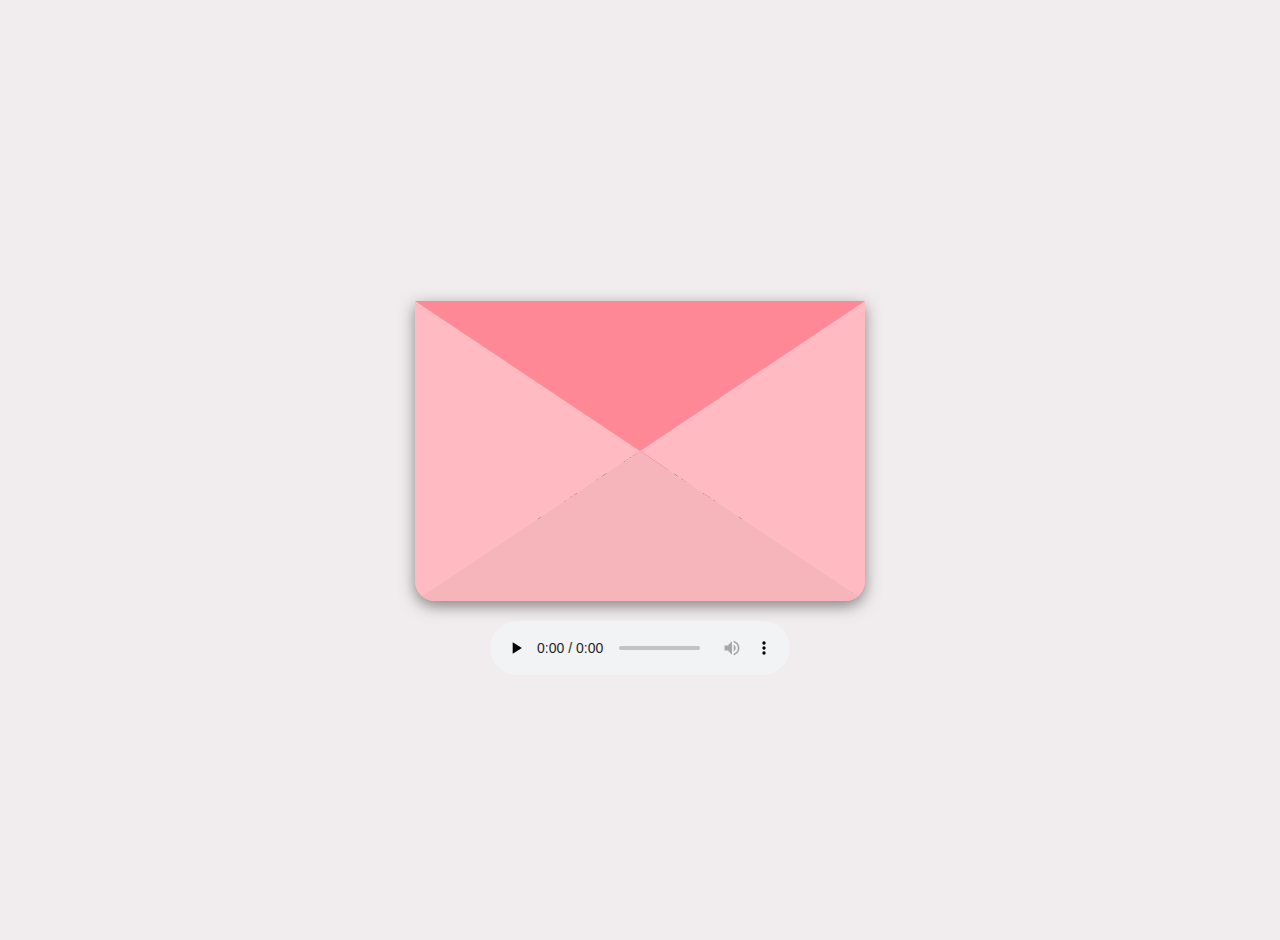
==== index.html @ ff599e0f "Rename tequiero.html to index.html" ====
<!DOCTYPE html>
<html lang="en">
<head>
    <meta charset="UTF-8">
    <meta http-equiv="X-UA-Compatible" content="IE=edge">
    <meta name="viewport" content="width=device-width, initial-scale=1.0">
    <title>Hola</title>
    <link rel="stylesheet" href="./js/carta.css">
</head>
<style>
  
    .heart {
    position: absolute;
    top: 50%;
    left: 50%;
    transform: translate(-50%,-50%);
    }

    .heart:before,
    .heart:after {
    position: absolute;
    content: "";
    left: 18px;
    top: 0px;
    width: 18px;
    height: 30px;
    background: #E72650;
    border-radius: 30px 30px 0 0;
    transform: rotate(-45deg);
    transform-origin: 0 100%;
    }

    .heart:after {
    left: 0;
    transform: rotate(45deg);
    transform-origin :100% 100%;
    }

    .one {
    transform: scale(0.8);
    opacity: 0.6;
    animation: up 15s linear infinite, side 6s ease-in-out infinite alternate;
    }

    .two {
    transform: scale(0.6);
    opacity: 0.9;
    animation: up 25s linear infinite, side 5s ease-in-out infinite alternate;
    }

    .three {
    transform: scale(0.8);
    opacity: 0.8;
    animation: up 20s linear infinite, side 4s ease-in-out infinite alternate;
    }

    .four {
    transform: scale(0.7);
    opacity: 0.9;
    animation: up 18s linear infinite, side 2s ease-in-out infinite alternate;
    }

    .five {
    transform: scale(0.6);
    opacity: 0.3; 
    animation: up 7s linear infinite, side 1s ease-in-out infinite alternate;
    }

    .six {
    opacity: 0.8; 
    animation: up 10s linear infinite, side 7s ease-in-out infinite alternate;
    }

    @keyframes up {     
    0% { 
        top: 300px;
    }
    100% { 
        top: -500px;
    }
    }


    @keyframes side {
    0% {
        margin-left: 0px;
    }
    100% {
        margin-left: 50px;
    }
    }

</style>
<body>
    <canvas id="c"></canvas>
    <div class="container">

        <div class="envelope"></div>

        <div class="card">

            <h1>HOLA NIÑA BONITA</h1>
            <p>Esta es una carta para tí, bueno creí que sería bonito esto, espero que te guste.</p>
            <p>Quiero recordarte que, a pesar de estar distanciados ahora, siempre estaras presente en mi mente, te quiero.</p>
            <p>Disculpa si la carta te llega un poco arrugala.</p>

            <div class="imagen_div">
              
                <img src="https://static.vecteezy.com/system/resources/previews/001/187/951/non_2x/love-doodle-couple-png.png" alt="">
                <hr>
            </div>

           
            
        </div>
        
        <div class="cover"></div>
        <div class="lid"></div>

        <div class="musica">
            
            <audio controls="" autoplay="autoplay" preload="none" loop>
                <source src="js/audio.mp3" type="audio/mp3">
            </audio>

        </div>
        
    </div>

        <div class='heart one'></div>
        <div class='heart two'></div>
        <div class='heart three'></div>
        <div class='heart four'></div>
        <div class='heart five'></div>
        <div class='heart six'></div>


        
    
</body>
</html>
---- js/carta.css ----
@import url('https://fonts.googleapis.com/css2?family=Pangolin&display=swap');

* {
  margin: 0;
  padding: 0;
}

body {
  height: calc(100vh - 0px);
  width: 100%;
  background: #f1edee;
  background-image: url(https://www.tuexperto.com/wp-content/uploads/2022/04/100-fondos-de-pantalla-de-tumblr-para-tu-movil-o-celular-1.jpg.webp);
  background-size: cover;
  background-repeat: no-repeat;
  background-position: center;
  font-family: 'Pangolin', cursive;
  padding-top: 40px;
  display: flex;
  align-items: center;
  justify-content: center;
  text-align: center;
}

.container {
  position: relative;
  top: 0px;

  padding-left: 10px;
  padding-right: 10px;
}

.envelope {
  position: relative;
  background: #e4c0c6;
  width: 450px;
  height: 300px;
  border-bottom-left-radius: 20px;
  border-bottom-right-radius: 20px;
  box-shadow: 0px 5px 15px rgba(112, 105, 105, 0.819);
  
}

.card {
  position: absolute;
  background: rgba(255, 255, 255, 0);
  background-image: url(https://us.123rf.com/450wm/kwangmoo/kwangmoo1911/kwangmoo191100045/133423161-fondo-de-textura-de-papel-cart%C3%B3n-reciclado-marr%C3%B3n-antiguo.jpg?ver=6);
  background-repeat: no-repeat;
  background-size: cover;
  background-position: center;
  width: 430px;
  height: 298px;
  display: flex;
  flex-direction: column;
  justify-content: center;
  align-items: center;
  left: 20px;
  top: 0px;
  animation: slide-rev 0.2s ease-out;
  
  border-radius: 20px;
  border: 1px dashed rgb(98, 92, 92);

}

.card p{
  padding-left: 5px;
  padding-right: 5px;
}



.cover {
  position: absolute;
  height: 0;
  width: 0;
  border-bottom: 150px solid #f5b5bb;
  border-left: 225px solid transparent;
  border-right: 225px solid transparent;
  top: 150px;
  z-index: 3;
  border-radius: 20px;
  
}

.cover::after { /*left triangle*/
  position: absolute;
  content: '';
  border-left: 225px solid #ffbbc1;
  border-bottom: 150px solid transparent;
  border-top: 150px solid transparent;
  top: -150px;
  left: -225px;
  border-bottom-left-radius: 20px;
}

.cover::before {
  position: absolute;
  content: '';
  border-right: 225px solid #ffbbc1;
  border-bottom: 150px solid transparent;
  border-top: 150px solid transparent;
  top: -150px;
  left: 0px;
  border-bottom-left-radius: 20px;
  border-bottom-right-radius: 20px;
}










.lid {
  position: absolute;
  height: 0;
  width: 0;
  
  border-top: 155px solid #ff8896;
  border-left: 225px solid transparent;
  border-right: 225px solid transparent;
  top: 0;
  transform-origin: top;
  animation: open-rev 2s;
}

.container:hover .lid {
  animation: open 0.8s;
  animation-fill-mode: forwards;
}

.container:hover .card {
  animation: slide 0.2s;
  animation-delay: 0.5s;
  animation-fill-mode: forwards;
}

.shadow {
  position: relative;
  top: 3vmin;
  border-radius: 50%; 
  opacity: 0.7;
  height: 2vmin;
  width: 48vmin;
  background: #e8c5d0;
}

@keyframes open {
  100% {
    transform: rotatex(180deg);
  }
}

@keyframes slide {
  100% {
    transform: translatey(-25vmin);
    box-shadow: 0px 5px 15px rgba(80, 78, 78, 0.164);
    z-index: 999;
    top:50px;
    height: 300px;
  }
}

@keyframes open-rev {
  from {
    transform: rotatex(-180deg);

  }
}

@keyframes slide-rev {
  from {
    transform: translatey(-15vmin);
  }
}
canvas {
    position: absolute;
    width: 100%;
    height: 100%;
}

.card h1{
  font-size: 20px;
  text-decoration: underline;
}




.imagen_div{
  width: 100%;
}

.imagen_div img{
  width: 80px;
  margin-bottom: 0;
}

.imagen_div hr{
  width: 80%;
  margin: auto;
  background: black;
  border: 1px solid black;
  margin-top: -10px;
  
}


.musica{
  padding-top: 20px;
  
}

.musica audio source{
  background: red !important;
}
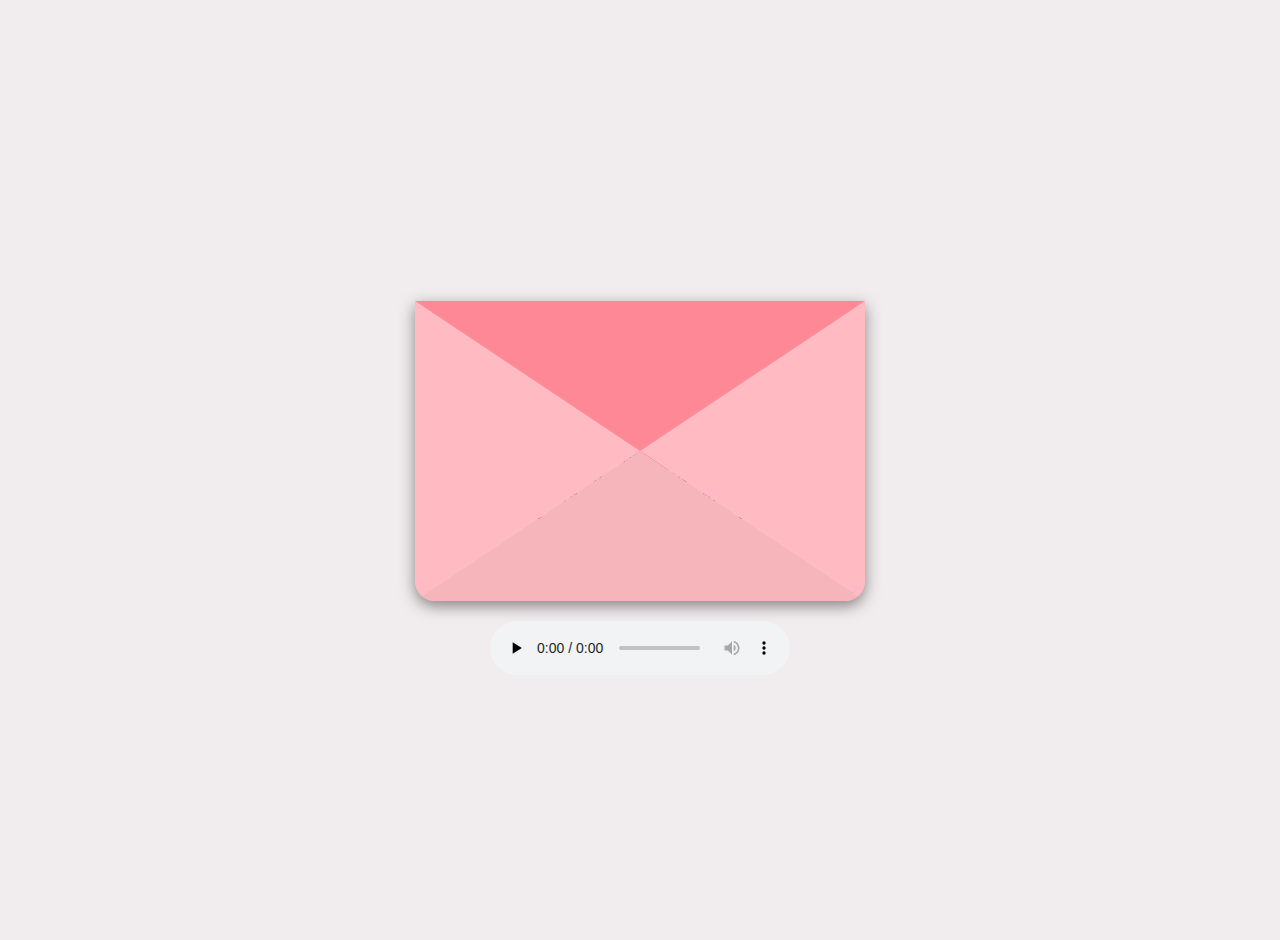
==== commit c69a8bac: "Update index.html" ====
--- a/index.html
+++ b/index.html
@@ -101,7 +101,7 @@
 
             <h1>HOLA NIÑA BONITA</h1>
             <p>Esta es una carta para tí, bueno creí que sería bonito esto, espero que te guste.</p>
-            <p>Quiero recordarte que, a pesar de estar distanciados ahora, siempre estaras presente en mi mente, te quiero.</p>
+            <p>Quiero recordarte que, a pesar de estar distanciados ahora, siempre estaras presente en mi mente y mi corazón, te quiero.</p>
             <p>Disculpa si la carta te llega un poco arrugala.</p>
 
             <div class="imagen_div">
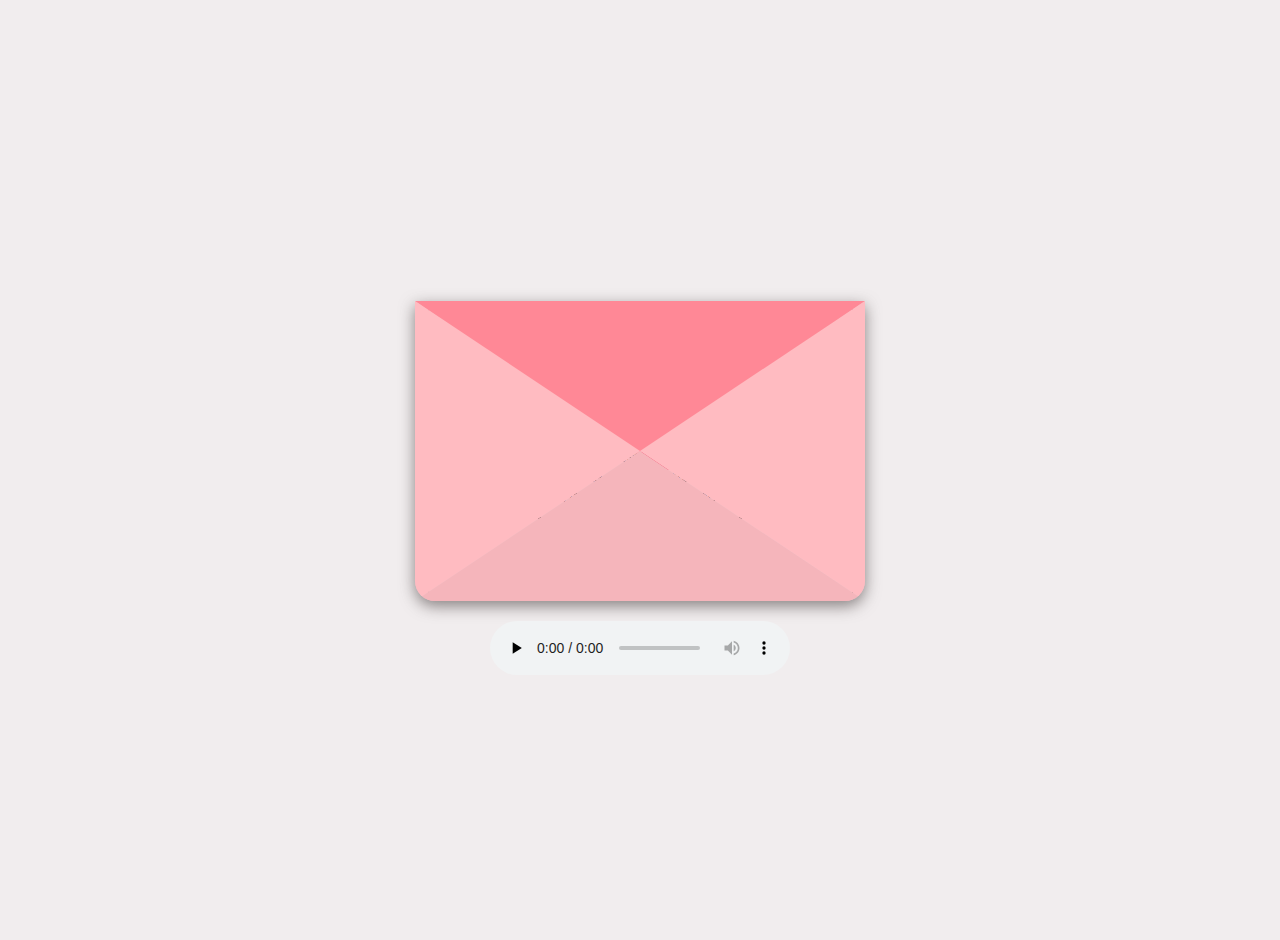
==== commit efa1828c: "Update index.html" ====
--- a/index.html
+++ b/index.html
@@ -133,6 +133,18 @@
         <div class='heart four'></div>
         <div class='heart five'></div>
         <div class='heart six'></div>
+    <div class='heart one'></div>
+        <div class='heart two'></div>
+        <div class='heart three'></div>
+        <div class='heart four'></div>
+        <div class='heart five'></div>
+        <div class='heart six'></div>
+    <div class='heart one'></div>
+        <div class='heart two'></div>
+        <div class='heart three'></div>
+        <div class='heart four'></div>
+        <div class='heart five'></div>
+        <div class='heart six'></div>
 
 
         
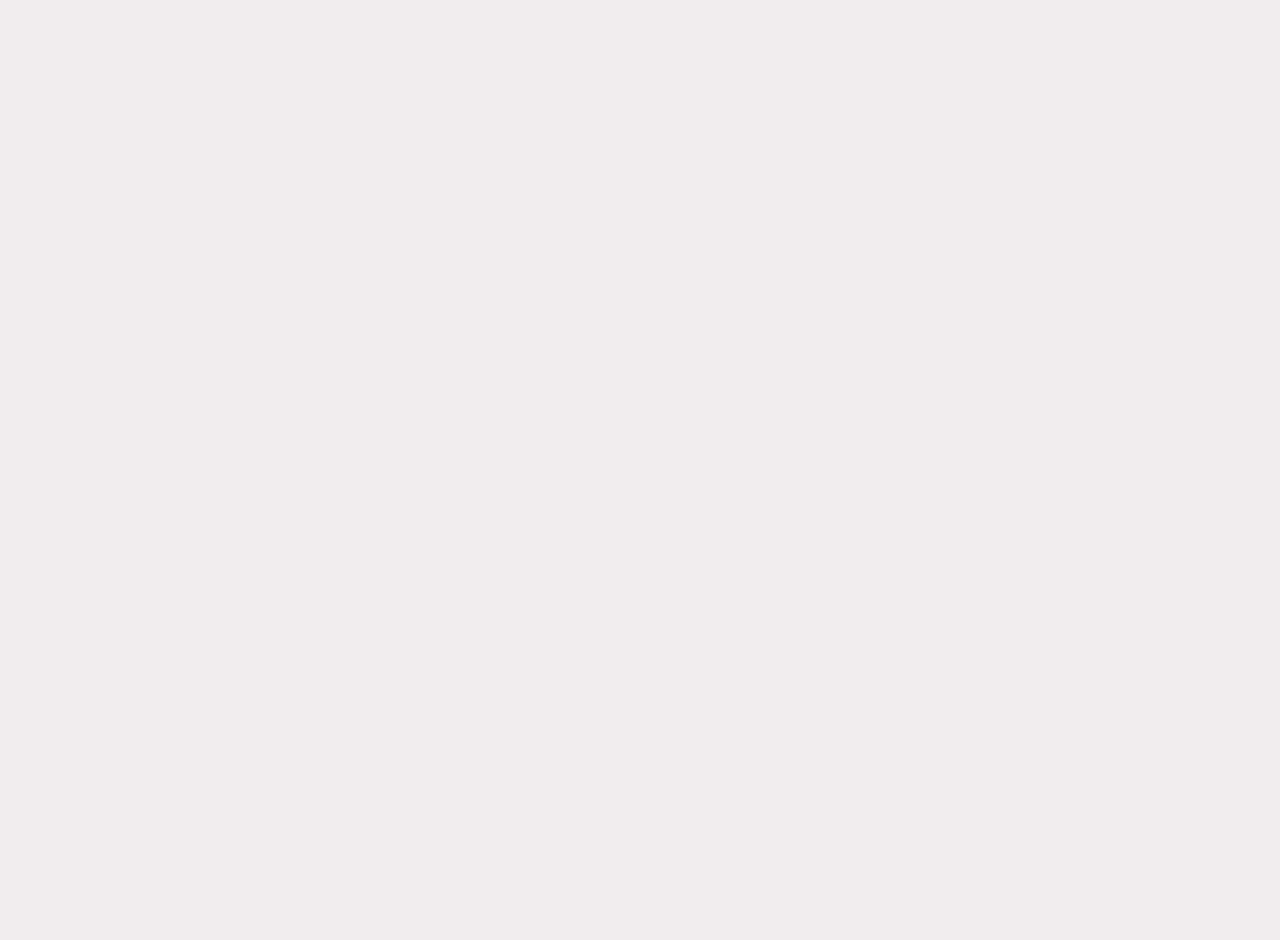
==== commit 317e6663: "Update index.html" ====
--- a/index.html
+++ b/index.html
@@ -92,60 +92,7 @@
 
 </style>
 <body>
-    <canvas id="c"></canvas>
-    <div class="container">
-
-        <div class="envelope"></div>
-
-        <div class="card">
-
-            <h1>HOLA NIÑA BONITA</h1>
-            <p>Esta es una carta para tí, bueno creí que sería bonito esto, espero que te guste.</p>
-            <p>Quiero recordarte que, a pesar de estar distanciados ahora, siempre estaras presente en mi mente y mi corazón, te quiero.</p>
-            <p>Disculpa si la carta te llega un poco arrugala.</p>
-
-            <div class="imagen_div">
-              
-                <img src="https://static.vecteezy.com/system/resources/previews/001/187/951/non_2x/love-doodle-couple-png.png" alt="">
-                <hr>
-            </div>
-
-           
-            
-        </div>
-        
-        <div class="cover"></div>
-        <div class="lid"></div>
-
-        <div class="musica">
-            
-            <audio controls="" autoplay="autoplay" preload="none" loop>
-                <source src="js/audio.mp3" type="audio/mp3">
-            </audio>
-
-        </div>
-        
-    </div>
-
-        <div class='heart one'></div>
-        <div class='heart two'></div>
-        <div class='heart three'></div>
-        <div class='heart four'></div>
-        <div class='heart five'></div>
-        <div class='heart six'></div>
-    <div class='heart one'></div>
-        <div class='heart two'></div>
-        <div class='heart three'></div>
-        <div class='heart four'></div>
-        <div class='heart five'></div>
-        <div class='heart six'></div>
-    <div class='heart one'></div>
-        <div class='heart two'></div>
-        <div class='heart three'></div>
-        <div class='heart four'></div>
-        <div class='heart five'></div>
-        <div class='heart six'></div>
-
+    
 
         
     
